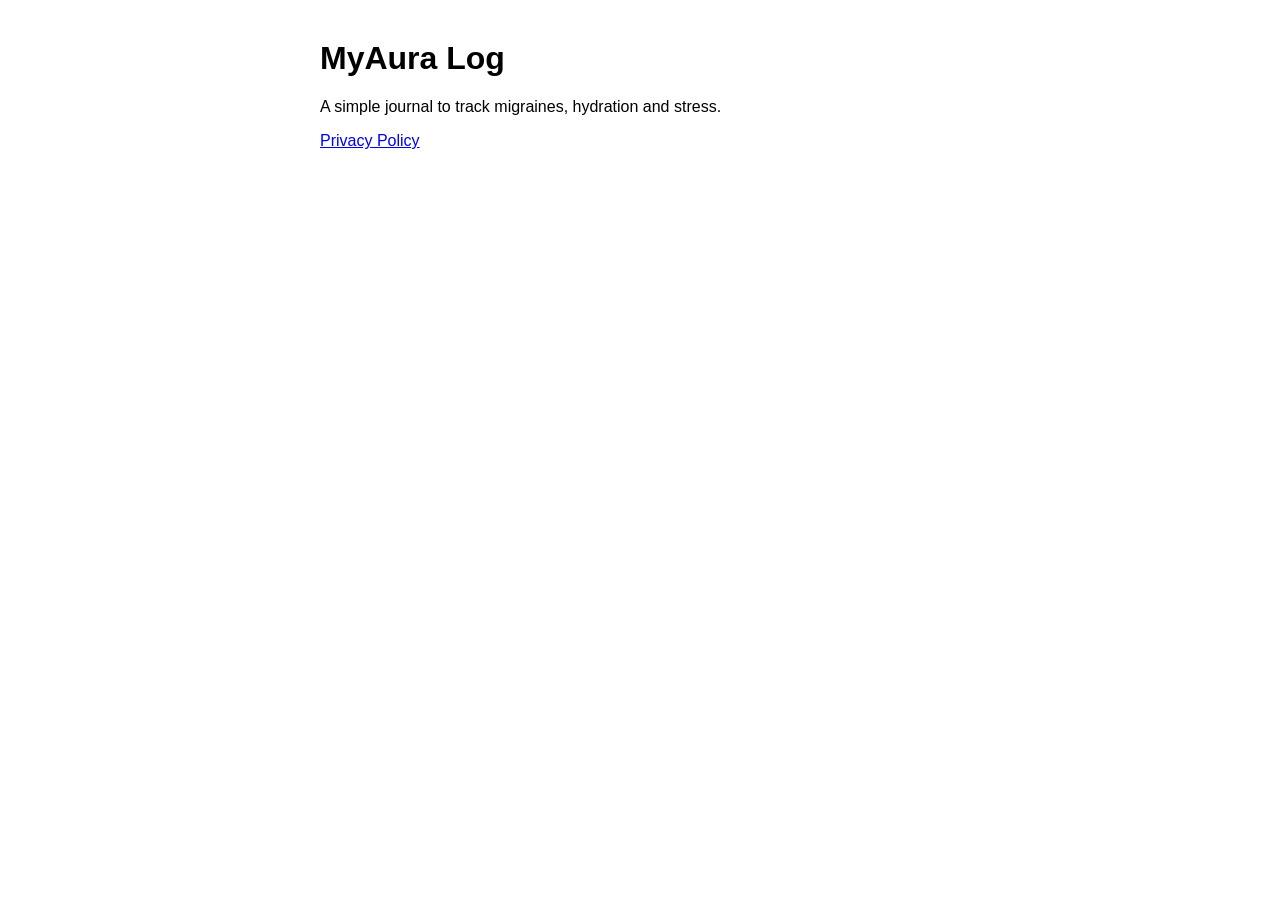
==== index.html @ 501757b2 "Create index.html" ====
<!DOCTYPE html>
<html lang="en"><head><meta charset="utf-8">
<meta name="viewport" content="width=device-width, initial-scale=1">
<title>MyAura Log</title></head>
<body style="font-family:sans-serif;max-width:640px;margin:40px auto;padding:0 16px">
<h1>MyAura Log</h1>
<p>A simple journal to track migraines, hydration and stress.</p>
<p><a href="privacy.html">Privacy Policy</a></p>
</body></html>
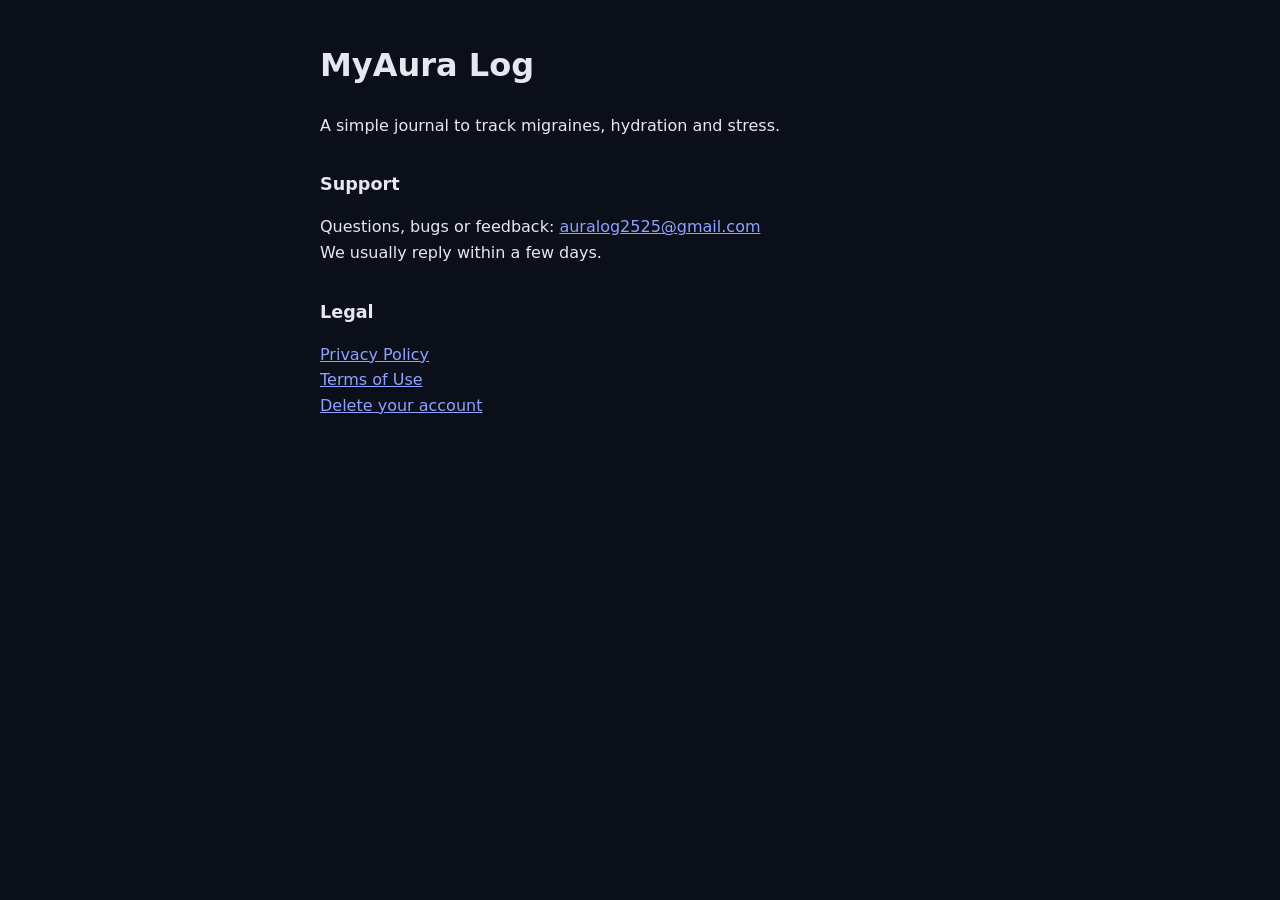
==== commit 8efb3039: "Enhance index.html with support and legal information Added support and legal sections with contact " ====
--- a/index.html
+++ b/index.html
@@ -1,9 +1,21 @@
 <!DOCTYPE html>
 <html lang="en"><head><meta charset="utf-8">
 <meta name="viewport" content="width=device-width, initial-scale=1">
-<title>MyAura Log</title></head>
-<body style="font-family:sans-serif;max-width:640px;margin:40px auto;padding:0 16px">
+<title>MyAura Log</title>
+<style>
+ body{font-family:-apple-system,system-ui,sans-serif;background:#0b0f19;color:#e6e8ef;max-width:640px;margin:40px auto;padding:0 20px;line-height:1.6}
+ a{color:#8ea2ff} h2{margin-top:32px;font-size:1.1em}
+</style></head>
+<body>
 <h1>MyAura Log</h1>
 <p>A simple journal to track migraines, hydration and stress.</p>
-<p><a href="privacy.html">Privacy Policy</a></p>
+
+<h2>Support</h2>
+<p>Questions, bugs or feedback: <a href="mailto:auralog2525@gmail.com">auralog2525@gmail.com</a><br>
+We usually reply within a few days.</p>
+
+<h2>Legal</h2>
+<p><a href="privacy/">Privacy Policy</a><br>
+<a href="terms/">Terms of Use</a><br>
+<a href="delete-account/">Delete your account</a></p>
 </body></html>
